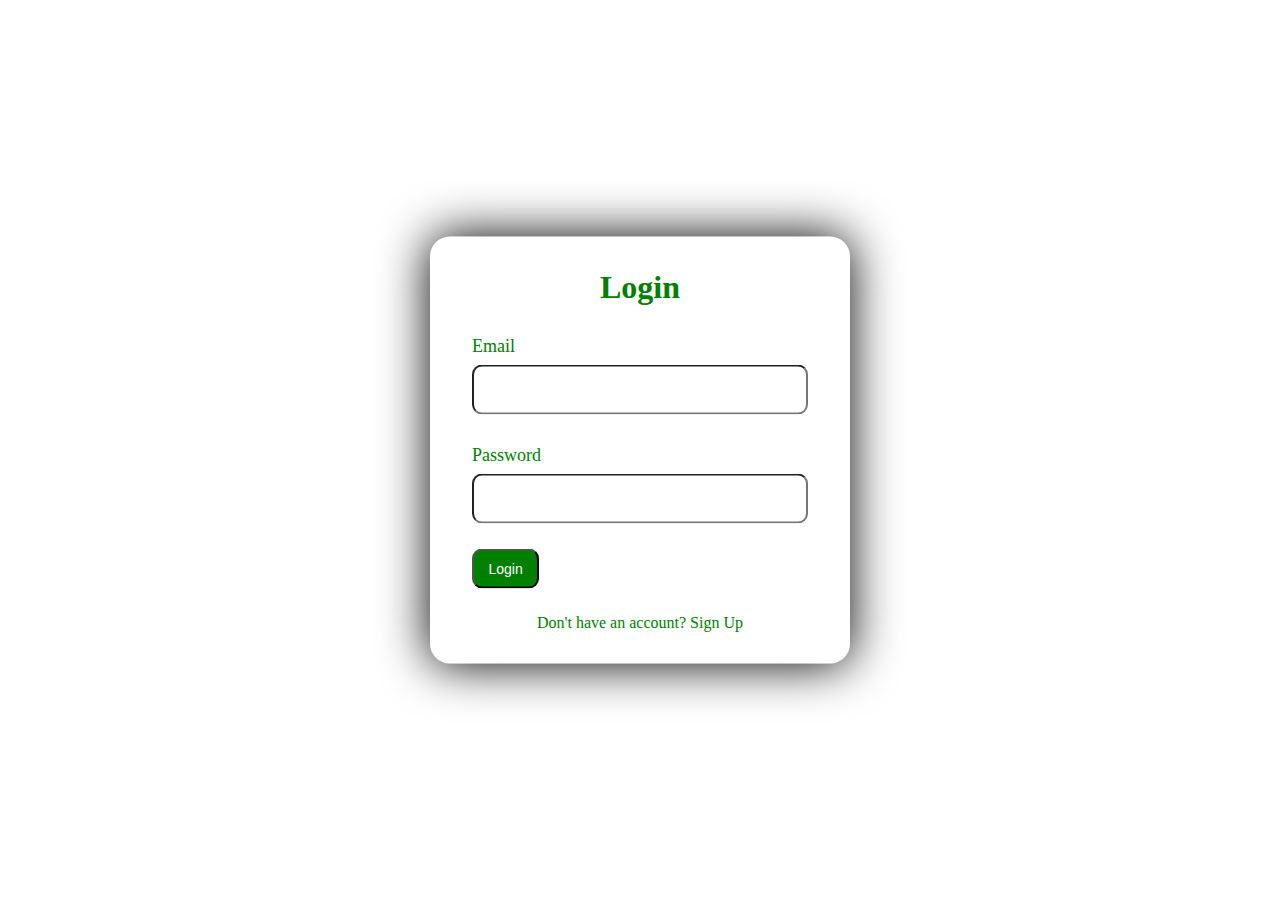
==== login.html @ f32ecced "Add files via upload" ====
<!DOCTYPE html>
<html lang="en">
<head>
    <meta charset="UTF-8">
    <meta name="viewport" content="width=device-width, initial-scale=1.0">
    <link rel="stylesheet" href="style5.css">
    <title>login</title>
</head>
<body>
    <form>
    <h1>Login</h1>
    <label>Email</label>
        <input type="text" placeholder="Username" />
    <label>Password</label>
        <input type="password" placeholder="password">
        <button>Login</button>
        <p>Don't have an account? <a href="#">Sign Up</a></p>
    </form>
    
</body>
</html>
---- style5.css ----
*{
    margin: 0px;
    padding: 0px;
    box-sizing: border-box;
}
body{
    background: white;
}
form{
    width: 420px;
    position: absolute;
    transform: translate(-50%,-50%);
    top: 50%;
    left: 50%;
    border-radius: 20px;
    backdrop-filter: blur (10px);
    border: 2px solid rgba(255, 255, 255, .2) ;
    box-shadow: 0 0 50px rgba(0, 0, 0, 6);
    padding: 30px 40px;
}
form *{
    color: green;
    letter-spacing: 0,5px;
}
form h1{
    text-align: center;
}
label{
    display: block;
    margin-top: 30px;
    font-size: 18px;
}
input{
    display: block;
    height: 50px;
    width: 100%;
    font-size: 14px;
    background-color: rgba(255, 255, 255, 0.07);
    border-radius: 10px;
    padding: 0 10px;
    margin-top: 8px;
}
::placeholder{
    color: white;
}
button{
    margin-top: 25px;
    width: 20%;
    background-color: green;
    color: white;
    padding: 10px 0;
    font-size: 14px;
    border-radius: 10px;
    cursor: pointer;
}
button:hover{
    margin-top: 25px;
    width: 20%;
    background-color: rgb(68, 193, 149);
    color: white;
    padding: 10px 0;
    font-size: 14px;
    border-radius: 10px;
    cursor: pointer;
}
form p{
    text-align: center;
    margin-top: 25px;
}
form p a{
    color: green;
    text-decoration: none; 
}
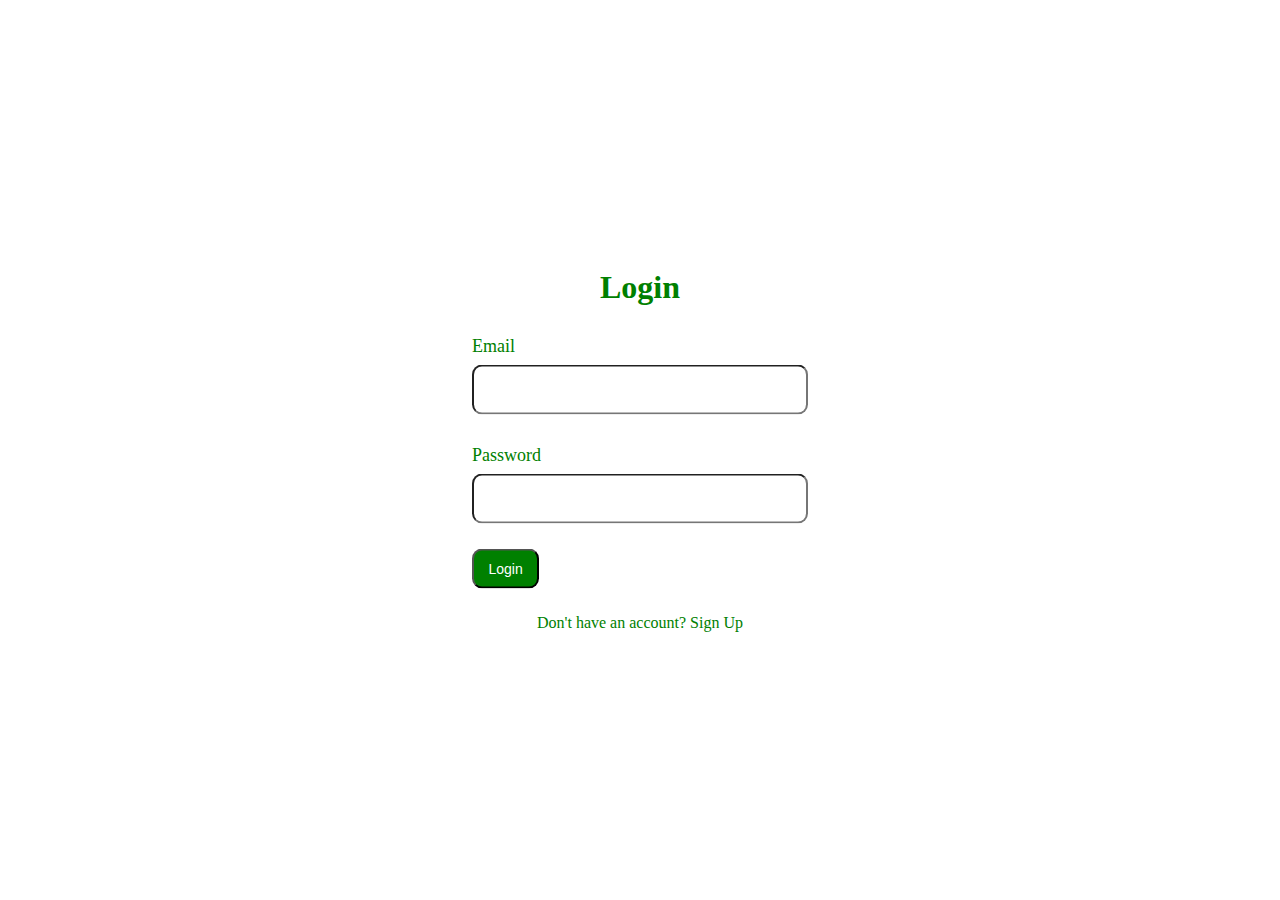
==== commit 43ac8beb: "Add files via upload" ====
--- a/login.html
+++ b/login.html
@@ -3,7 +3,7 @@
 <head>
     <meta charset="UTF-8">
     <meta name="viewport" content="width=device-width, initial-scale=1.0">
-    <link rel="stylesheet" href="style5.css">
+    <link rel="stylesheet" href="login.css">
     <title>login</title>
 </head>
 <body>
--- a/login.css
+++ b/login.css
@@ -0,0 +1,71 @@
+*{
+    margin: 0px;
+    padding: 0px;
+    box-sizing: border-box;
+}
+body{
+    background: white;
+}
+form{
+    width: 420px;
+    position: absolute;
+    transform: translate(-50%,-50%);
+    top: 50%;
+    left: 50%;
+    border-radius: 20px;
+    backdrop-filter: blur (10px);
+    border: 2px solid rgba(255, 255, 255, .2) ;
+    padding: 30px 40px;
+}
+form *{
+    color: green;
+    letter-spacing: 0,5px;
+}
+form h1{
+    text-align: center;
+}
+label{
+    display: block;
+    margin-top: 30px;
+    font-size: 18px;
+}
+input{
+    display: block;
+    height: 50px;
+    width: 100%;
+    font-size: 14px;
+    background-color: rgba(255, 255, 255, 0.07);
+    border-radius: 10px;
+    padding: 0 10px;
+    margin-top: 8px;
+}
+::placeholder{
+    color: white;
+}
+button{
+    margin-top: 25px;
+    width: 20%;
+    background-color: green;
+    color: white;
+    padding: 10px 0;
+    font-size: 14px;
+    border-radius: 10px;
+    cursor: pointer;
+}
+button:hover{
+    margin-top: 25px;
+    width: 20%;
+    background-color: rgb(68, 193, 149);
+    color: white;
+    padding: 10px 0;
+    font-size: 14px;
+    cursor: pointer;
+}
+form p{
+    text-align: center;
+    margin-top: 25px;
+}
+form p a{
+    color: green;
+    text-decoration: none;
+}